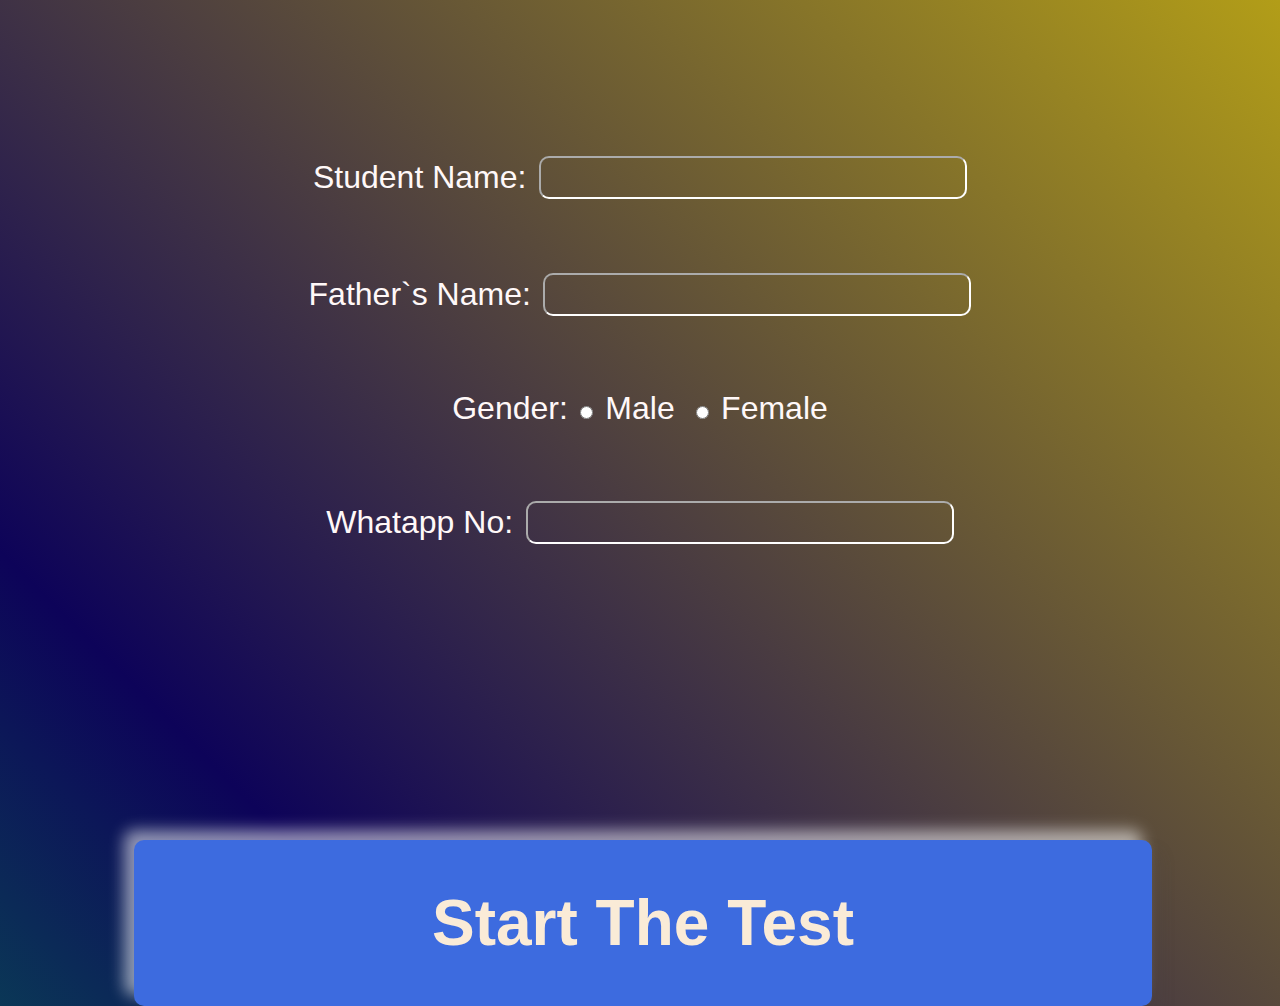
==== Quiz App/login.html @ 25adbb6c "By Js, Css and Html" ====
<!DOCTYPE html>
<html lang="en">
<head>
    <meta charset="UTF-8">
    <meta name="viewport" content="width=device-width, initial-scale=1.0">
    <title>login form</title><link rel="stylesheet" href="login.css">
</head>
<body>
    <img src="c:\Users\USER\Downloads\ppt_slide_h_1.webp" alt=""><br><br><br><br>



















    <tr><td><label for="">Student Name:</label><input required type="text" name="" id=""></td></tr>    <br><br><br> 
    <tr><td><label for="">Father`s Name:</label><input required type="text" name="" id=""></td></tr> <br><br><br> 
    
    
   
    <tr><td><label for="">Gender:</label><input required type="radio" name="Gender" value="Male"> <label for="Male">Male</label>
        <input type="radio" name="Gender" value="Female"> <label for="Female">Female</label> </td></tr>
 <br><br><br> 
    <tr><td><label for="">Whatapp No:</label><input required type="number" name="" id=""></td></tr> <br><br><br> 
    <br><br><br><br><br><br>




    <a  class="on" href="./index.html"><h1>Start The Test</h1></a>







































</body>
</html>
---- Quiz App/login.css ----
body{
    /* background-color: aquamarine; */
    text-align: center;
    font-family: Arial, sans-serif;
    /* display: inline-block; */
    /* display: flex; */
    /* justify-content: center;
    /* align-items: center; */
    height: 100vh;
     /* background-color: #080303; */
     background: linear-gradient(45deg, #00ff4c, #0d0359, #d3bc0b, #ff0000);

background-size: 300% 300%; 
color: rgb(255, 248, 248);
font-size: xx-large;
}
.on{

    /* color: rgb(254, 254, 248);
    text-align: center;
    border-radius: 14px;
    text-transform: uppercase;
    text-decoration: none;
background-color: rgb(33, 94, 198);
    display: flex;
    width: 800px;
    justify-content: center;
    align-items: center; */
    /* text-align: center; */
    text-decoration: none;
    background-color: rgb(61, 107, 223);
    border-style: none;
    border-color: blanchedalmond ;
    border-radius: 10px;
    color: antiquewhite;
    display: block;
    width: 80%;
    margin-left: 10%;
    padding: 3px;
    text-align: center;
    box-shadow: -10px -10px 15px rgba(255,255,255,0.55), 
    10px 10px 15px rgba(70,70,70,0.12);

  }
  /* button{ */
    /* margin:56px; */
  /* } */

  input{
    color: rgb(239, 239, 239);
    border-radius: 1px;
    text-transform: uppercase;
    background-color: transparent;
    
    /* margin-bottom: 25px;
    /* border: none; */
    /* background-color: transparent; */
    /* box-shadow: inset -10px -10px 15px rgba(255,255,255,0,55); */
    /* inset:10px 10px 15px rgba(70,70,70,0.12); */
    /* box-shadow: inset -10px -10px 15px rgba(255,255,255,0,55); */
    /* outline: none; */
    /* width: 30%; */
    margin-left: 1%;
    /* padding: 3px; */
    text-align: center;
    font-size: xx-large;
    /* width: 350px; */
    /* position: absolute; */
    /* transform: translate(-50%, -50%); */
     /* top:50%;
     bac\\\
    left: 50%; */
/* background-color:transparent; */
   border-radius: 10px;
   /* border-style: none; */

   border-color: #ffffff;
  
 }
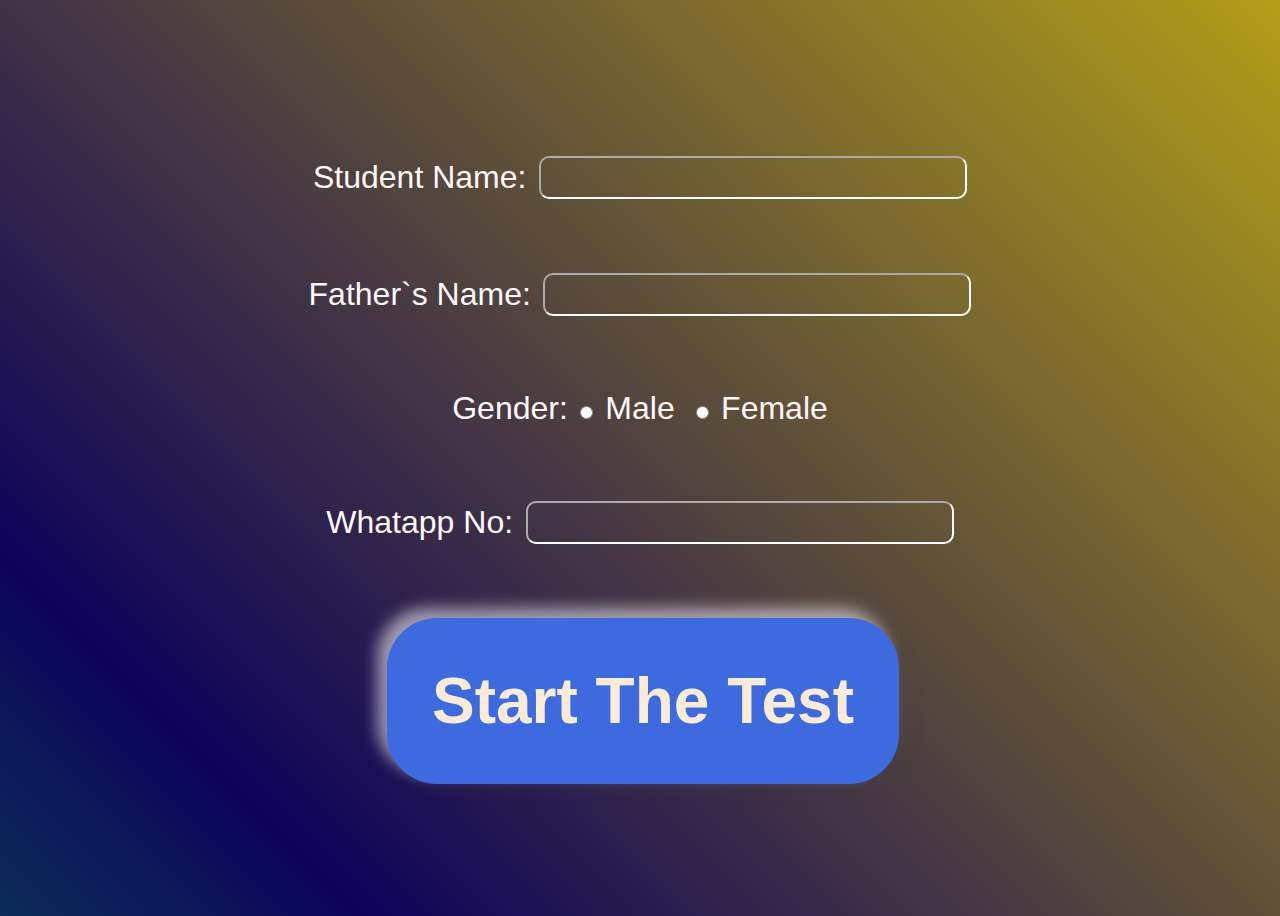
==== commit 5100d0c5: "modify" ====
--- a/Quiz App/login.html
+++ b/Quiz App/login.html
@@ -35,7 +35,7 @@
         <input type="radio" name="Gender" value="Female"> <label for="Female">Female</label> </td></tr>
  <br><br><br> 
     <tr><td><label for="">Whatapp No:</label><input required type="number" name="" id=""></td></tr> <br><br><br> 
-    <br><br><br><br><br><br>
+    
 
 
 
--- a/Quiz App/login.css
+++ b/Quiz App/login.css
@@ -31,11 +31,11 @@
     background-color: rgb(61, 107, 223);
     border-style: none;
     border-color: blanchedalmond ;
-    border-radius: 10px;
+    border-radius: 50px;
     color: antiquewhite;
     display: block;
-    width: 80%;
-    margin-left: 10%;
+    width: 40%;
+    margin-left: 30%;
     padding: 3px;
     text-align: center;
     box-shadow: -10px -10px 15px rgba(255,255,255,0.55), 
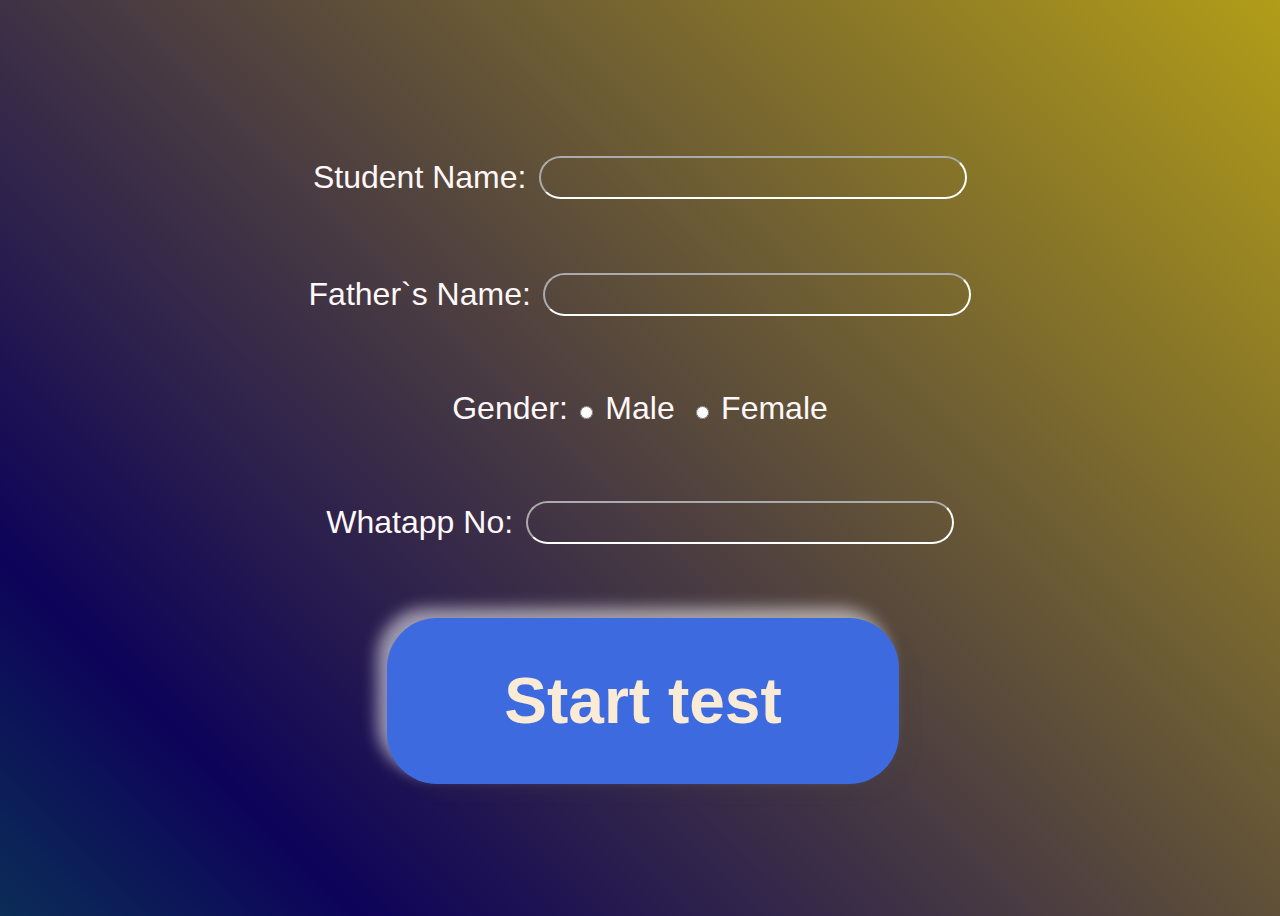
==== commit 3aff832e: "edit" ====
--- a/Quiz App/login.html
+++ b/Quiz App/login.html
@@ -40,7 +40,7 @@
 
 
 
-    <a  class="on" href="./index.html"><h1>Start The Test</h1></a>
+    <a  class="on" href="./index.html"><h1>Start test</h1></a>
 
 
 
--- a/Quiz App/login.css
+++ b/Quiz App/login.css
@@ -71,9 +71,10 @@
      bac\\\
     left: 50%; */
 /* background-color:transparent; */
-   border-radius: 10px;
+   border-radius: 29px;
    /* border-style: none; */
 
    border-color: #ffffff;
   
- }+ }
+ 